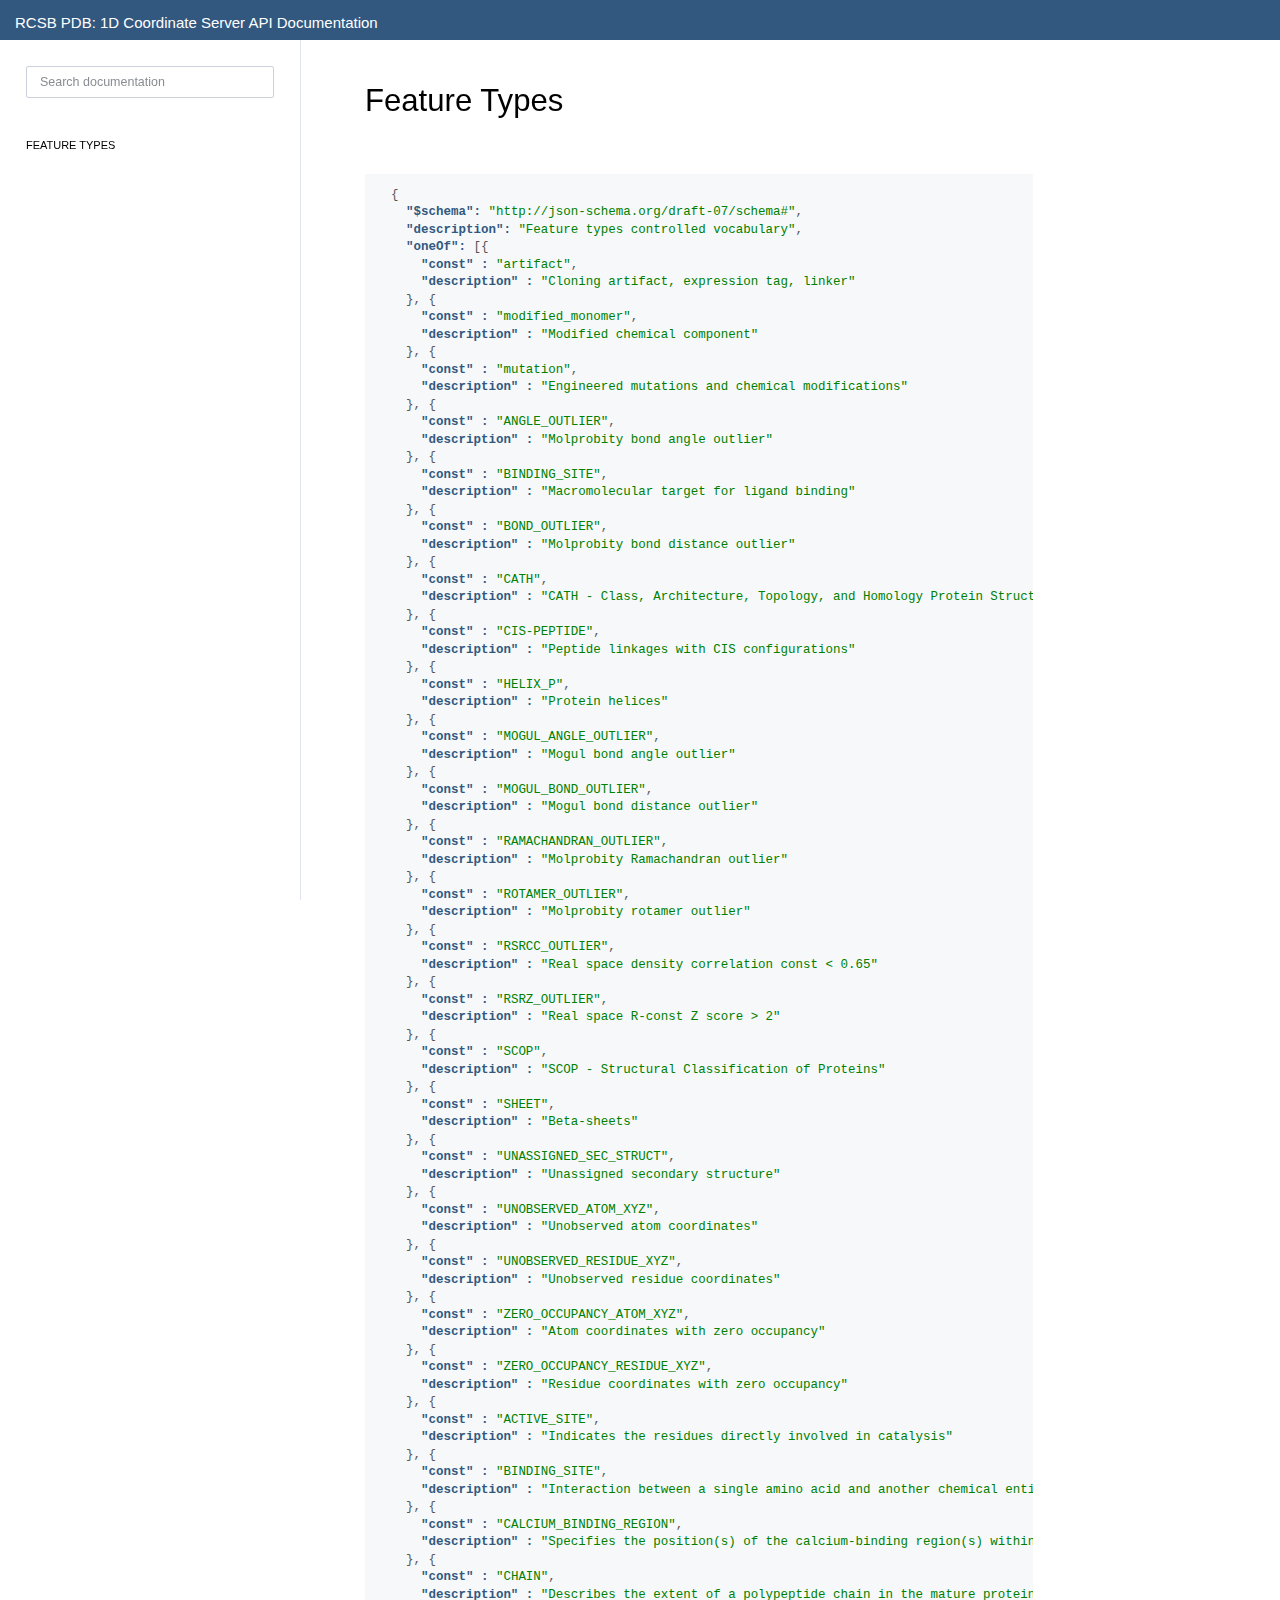
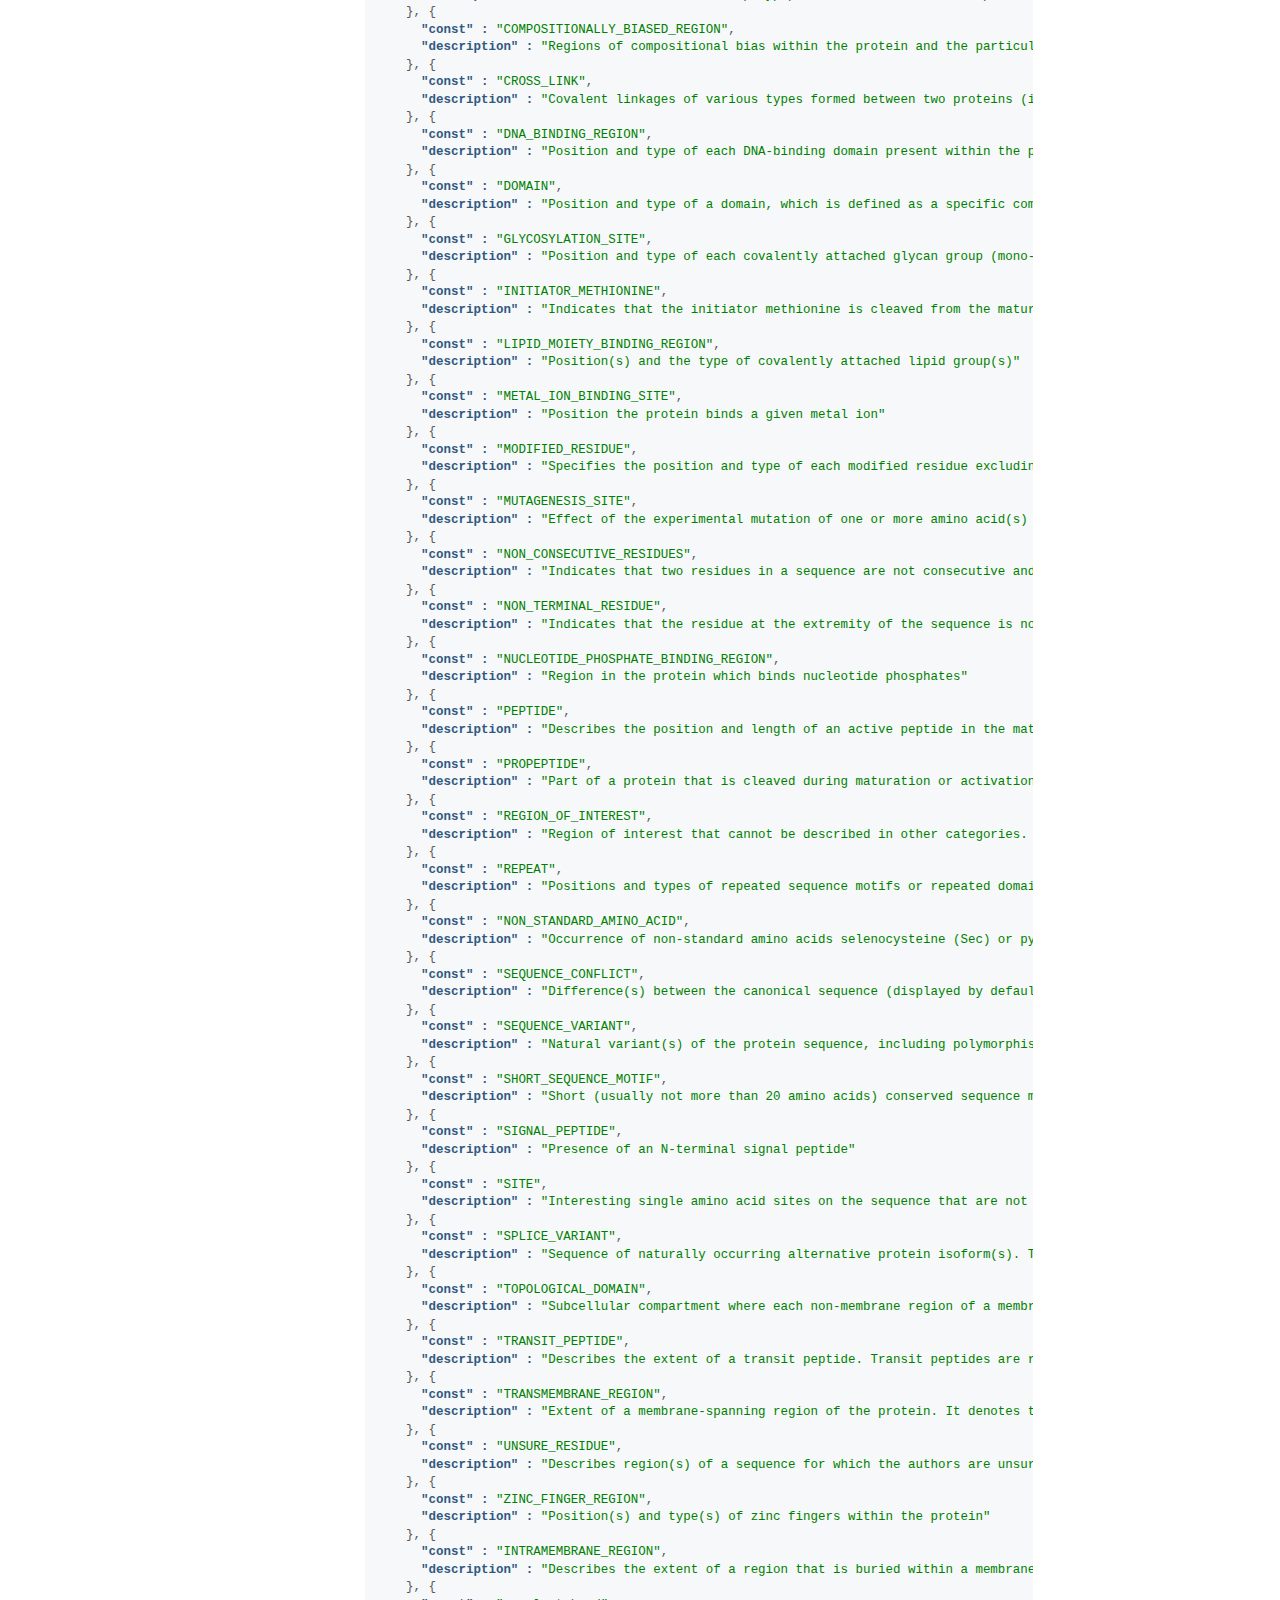
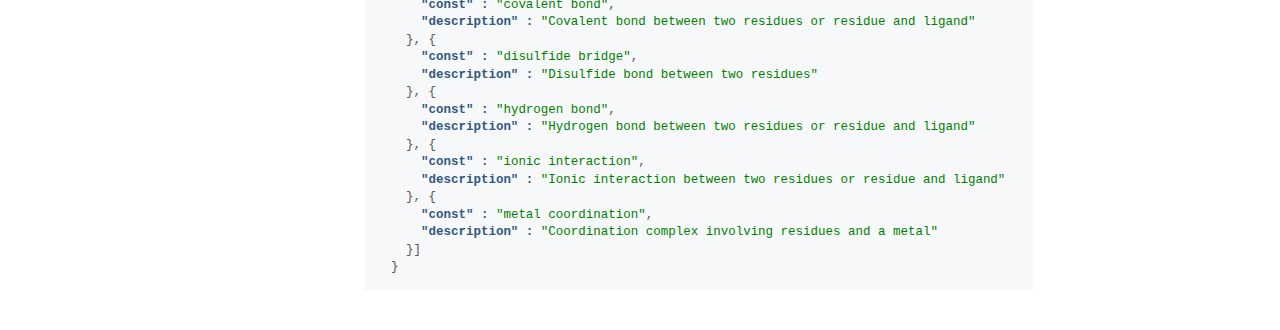
==== src/main/resources/static/feature-type.html @ b793517a "Name consistency && static html" ====
<!DOCTYPE html>
<html lang="en">
<head>
    <meta charset="utf-8">
    <meta content="IE=edge,chrome=1" http-equiv="X-UA-Compatible">
    <meta name="viewport" content="width=device-width, initial-scale=1, maximum-scale=1">
    <title>RCSB PDB 1D Coordinate Server API: Understanding and Using</title>

    <link href="docs/assets/screen.css" rel="stylesheet" media="screen">
    <link href="docs/assets/print.css" rel="stylesheet" media="print">

    <script src="https://code.jquery.com/jquery-3.5.1.slim.min.js"></script>
    <script src="docs/assets/helpers.js"></script>
    <script src="docs/assets/highlight.js"></script>
    <script src="docs/assets/schema/traverse.js"></script>
</head>

<style>
    *{box-sizing: border-box;}
</style>

<body>

<div class="docs-header">
    <p class="docs-title">RCSB PDB: 1D Coordinate Server API Documentation</p>
</div>

<div class="toc-wrapper">

    <div class="toc-header">
        <div class="search">
            <label for="input-search"></label>
            <input type="text" class="search" id="input-search" onkeyup="filter_table()" placeholder="Search documentation" title="Type in a keyword">
        </div>
    </div>

    <div id="toc" class="toc-list-h1">
        <li>
            <a href="#feature-type" class="toc-h1 toc-link" data-title="entry-attributes">Feature Types</a>
        </li>
    </div>
</div>

<div class="main-page-wrapper">

    <div class="content">

        <h1 id="feature-type">Feature Types</h1>
        <div id="gql-api-feature-type"></div>

    </div>
</div>

<script>
    document.body.onload = render_dynamic_parts;

    function render_dynamic_parts() {
        load("gql-api-feature-type", "./docs/tutorial/gql-api-feature-type.json", render_json);
    }

    function cell_matched(td, filter) {
        if (td) {
            var txtValue = td.textContent || td.innerText;
            return txtValue.toUpperCase().indexOf(filter) > -1;
        }
        return false;
    }

    function highlight(token) {
        var select = $('table');
        for (i = 0; i < select.length; i++) {
            var id = select[i].id;
            var table = $("#"+id);
            table.removeHighlight();
            table.highlight(token);
        }
    }

    function filter(token) {
        tr = document.querySelectorAll("tr");
        for (i = 0; i < tr.length; i++) {
            var matches = [];
            var tds = tr[i].getElementsByTagName("td");
            if (tds.length === 0)
                continue;
            for (j = 0; j < tds.length; j++) {
                td = tds[j];
                matches.push(cell_matched(td, token));
            }
            if (matches.some(item => item)) {
                tr[i].style.display = "";
            } else {
                tr[i].style.display = "none";
            }
        }
    }

    function filter_table() {

        var input, token, tr, td, i, j, txtValue;
        input = document.getElementById("input-search");
        token = input.value.toUpperCase();
        highlight(token);
        filter(token);
    }

</script>
</body>
---- src/main/resources/static/docs/assets/screen.css ----
/*! normalize.css v3.0.2 | MIT License | git.io/normalize */
html {
    font-family: sans-serif;
    -ms-text-size-adjust: 100%;
    -webkit-text-size-adjust: 100%
}

body {
    margin: 0
}

article, aside, details, figcaption, figure, footer, header, hgroup, main, menu, nav, section, summary {
    display: block
}

audio, canvas, progress, video {
    display: inline-block;
    vertical-align: baseline
}

audio:not([controls]) {
    display: none;
    height: 0
}

[hidden], template {
    display: none
}

a {
    background-color: transparent
}

a:active, a:hover {
    outline: 0
}

abbr[title] {
    border-bottom: 1px dotted
}

b, strong {
    font-weight: 600
}

dfn {
    font-style: italic
}

h1 {
    font-size: 2em;
    margin: 0.67em 0
}

mark {
    background: #ff0;
    color: #000
}

small {
    font-size: 80%
}

sub, sup {
    font-size: 75%;
    line-height: 0;
    position: relative;
    vertical-align: baseline
}

sup {
    top: -0.5em
}

sub {
    bottom: -0.25em
}

img {
    border: 0
}

svg:not(:root) {
    overflow: hidden
}

figure {
    margin: 1em 40px
}

hr {
    box-sizing: content-box;
    height: 0
}

pre {
    overflow: auto
}

code, kbd, pre, samp {
    font-family: monospace, monospace;
    font-size: 1em
}

button, input, optgroup, select, textarea {
    color: inherit;
    font: inherit;
    margin: 0
}

button {
    overflow: visible
}

button, select {
    text-transform: none
}

button, html input[type="button"], input[type="reset"], input[type="submit"] {
    -webkit-appearance: button;
    cursor: pointer
}

button[disabled], html input[disabled] {
    cursor: default
}

button::-moz-focus-inner, input::-moz-focus-inner {
    border: 0;
    padding: 0
}

input {
    line-height: normal
}

input[type="checkbox"], input[type="radio"] {
    box-sizing: border-box;
    padding: 0
}

input[type="number"]::-webkit-inner-spin-button, input[type="number"]::-webkit-outer-spin-button {
    height: auto
}

input[type="search"] {
    -webkit-appearance: textfield;
    box-sizing: content-box
}

input[type="search"]::-webkit-search-cancel-button, input[type="search"]::-webkit-search-decoration {
    -webkit-appearance: none
}

fieldset {
    border: 1px solid #c0c0c0;
    margin: 0 2px;
    padding: 0.35em 0.625em 0.75em
}

legend {
    border: 0;
    padding: 0
}

textarea {
    overflow: auto
}

optgroup {
    font-weight: bold
}

table {
    border-collapse: collapse;
    border-spacing: 0;
    width: 100%;
    max-width: 100%;
}

td, th {
    padding: 0
}

.content h1, .content h2, .content h5, .content h6 {
    font-family: -apple-system, BlinkMacSystemFont, "Segoe UI", Roboto, Helvetica, Arial, sans-serif, "Apple Color Emoji", "Segoe UI Emoji", "Segoe UI Symbol"
}

@media (max-width: 991px) {
    .content h1, .content h2, .content h5, .content h6 {
        font-size: 15px
    }
}

@media (min-width: 992px) {
    .content h1, .content h2, .content h5, .content h6 {
        font-size: 15px
    }
}

.content h1, .content h2, .content h5, .content h6 {
    font-weight: normal
}

.content code, .content pre {
    font-family: Consolas, Menlo, Monaco, "Lucida Console", "Liberation Mono", "DejaVu Sans Mono", "Bitstream Vera Sans Mono", "Courier New", monospace, serif;
    font-size: 0.833rem;
    line-height: 1.4
}

.content code {
    word-break: break-all;
    -webkit-hyphens: auto;
    -ms-hyphens: auto;
    hyphens: auto
}

.content aside.warning:before, .content aside.notice:before, .content aside.success:before {
    font-family: serif;
    speak: none;
    font-style: normal;
    font-weight: normal;
    font-variant: normal;
    text-transform: none;
    line-height: 1
}

.content aside.warning:before {
    content: "\e600"
}

.content aside.notice:before {
    content: "\e602"
}

.content aside.success:before {
    content: "\e606"
}

html {
    font-size: 15px;
    line-height: 1.6
}

body {
    color: #565656;
    padding: 0;
    margin: 0;
    height: 100%;
    -webkit-text-size-adjust: none;
    font-size: 15px;
    line-height: 1.7;
    font-family: -apple-system, BlinkMacSystemFont, "Segoe UI", Roboto, Helvetica, Arial, sans-serif, "Apple Color Emoji", "Segoe UI Emoji", "Segoe UI Symbol"
}

.docs-header {
    height: 40px;
    width: 100%;
    position: fixed;
    top: 0;
    left: 0;
    z-index: 50;
    background-color: #325880
}

.docs-title {
    color: white;
    margin-left: 15px;
    margin-top: 10px;
}

@media (min-width: 992px) {
    .docs-header {
        display: -ms-flexbox;
        display: flex;
        -ms-flex-direction: row;
        flex-direction: row;
        -ms-flex-pack: start;
        justify-content: flex-start
    }
}

.docs-header__brand {
    display: -ms-flexbox;
    display: flex;
    -ms-flex-direction: row;
    flex-direction: row;
    -ms-flex-pack: justify;
    justify-content: space-around
}

@media (max-width: 991px) {
    .docs-header__brand {
        width: 100%;
        height: 100%
    }
}

@media (min-width: 992px) {
    .docs-header__brand {
        width: auto;
        padding-left: 39px;
        height: 100%
    }
}

.docs-header__menu-toggle {
    border: none;
    margin: auto 0;
    background-color: white;
    color: #0086D6;
    border-radius: 4px;
    padding: 8px;
    font-size: 0.833rem;
    line-height: 1.4
}

.docs-header__menu-toggle:focus {
    outline: none
}

@media (min-width: 992px) {
    .docs-header__menu-toggle {
        display: none
    }
}

.docs-header__menu-toggle--active {
    background-color: #142E7B;
    color: white
}

@media (max-width: 991px) {
    .docs-header__home-link {
        padding-top: 12px
    }
}

@media (min-width: 992px) {
    .docs-header__home-link {
        padding-top: 8px
    }
}

.docs-header__logo {
    margin: auto 0
}

.docs-header__logo img {
    vertical-align: middle
}

@media (max-width: 991px) {
    .docs-header__logo img {
        height: 26px
    }
}

@media (min-width: 992px) {
    .docs-header__logo img {
        height: 26px
    }
}

.docs-header__nav {
    top: 40px;
    right: -300px;
    height: 100%;
    background-color: #325880;
    z-index: 1000;
    display: -ms-flexbox;
    display: flex;
    transition: 0.5s
}

@media (max-width: 991px) {
    .docs-header__nav {
        position: fixed;
        width: 300px;
        padding-top: 39px;
        -ms-flex-direction: column;
        flex-direction: column
    }
}

@media (min-width: 992px) {
    .docs-header__nav {
        margin-left: 65px;
        position: static;
        width: auto;
        -ms-flex-direction: row;
        flex-direction: row;
        -ms-flex-pack: justify;
        justify-content: space-around;
        -ms-flex-align: center;
        align-items: center;
        border: none
    }
}

@media all and (-ms-high-contrast: active), (-ms-high-contrast: none) {
    .docs-header__nav {
        margin-left: 100px
    }
}

.docs-header__nav--active {
    right: 0
}

.docs-header__nav-item {
    text-align: center;
    font-size: 0.733rem;
    line-height: 1.5;
    letter-spacing: 1px
}

@media (max-width: 991px) {
    .docs-header__nav-item {
        margin: 26px 0 0 0
    }

    .docs-header__nav-item:first-child {
        margin-top: 0
    }
}

@media (min-width: 992px) {
    .docs-header__nav-item {
        margin: 0 4px 0 0;
        transition: 0.5s
    }

    .docs-header__nav-item:first-child {
        margin-left: 0
    }
}

@media all and (-ms-high-contrast: active), (-ms-high-contrast: none) {
    .docs-header__nav-item {
        margin-top: 35px
    }
}

.docs-header__nav-item-link {
    color: white;
    text-decoration: none;
    font-weight: 400;
    text-transform: uppercase;
    padding: 8px;
    border-radius: 4px
}

.docs-header__nav-item-link:active, .docs-header__nav-item-link:focus, .docs-header__nav-item-link:hover {
    color: white;
    text-decoration: none;
    background-color: #142E7B
}

@media (min-width: 992px) {
    .docs-header__nav-item-link {
        font-size: 0.733rem;
        line-height: 1.5;
        text-decoration: none;
        border-radius: 4px
    }

    .docs-header__nav-item-link:hover, .docs-header__nav-item-link:focus, .docs-header__nav-item-link:active {
        color: white;
        text-decoration: none
    }
}

.docs-header__nav-item-link--active {
    background-color: #142E7B
}

#toc > ul > li > a > span {
    float: right;
    background-color: #2484FF;
    border-radius: 40px;
    width: 20px
}

.toc-wrapper {
    box-sizing: content-box;
    transition: left 0.3s ease-in-out;
    top: 40px;
    overflow-y: scroll;
    -webkit-overflow-scrolling: touch;
    overflow-x: hidden;
    position: fixed;
    z-index: 30;
    left: 0;
    bottom: 0;
    width: 248px;
    padding: 26px;
    background-color: white;
    box-shadow: 1px 0 0 0 #DEE5EF
}

@media (max-width: 992px) {
    .toc-wrapper {
        left: -300px
    }

    .toc-wrapper.open {
        left: 0
    }
}

.toc-wrapper .lang-selector {
    display: none
}

@media (max-width: 692px) {
    .toc-wrapper .lang-selector {
        display: block
    }
}

.toc-wrapper .lang-selector a {
    padding-top: 0.5em;
    padding-bottom: 0.5em
}

.toc-wrapper .toc-header {
    text-align: center;
    color: #FFFFFF;
    margin-bottom: 39px
}

.toc-wrapper .toc-header > img {
    display: block;
    max-width: 100%;
    width: 100%;
    position: relative;
    height: auto;
    margin: 0 auto
}

.toc-wrapper .search {
    position: relative
}

.toc-wrapper .search input {
    background: white;
    border: 1px solid #CBD2DB;
    padding: 0 13px;
    box-sizing: border-box;
    width: 100%;
    outline: none;
    color: #565656;
    border-radius: 2px;
    font-weight: 400;
    height: 32px;
    line-height: 32px;
    font-size: 0.833rem
}

.toc-wrapper .search input::-webkit-input-placeholder {
    color: #898D92
}

.toc-wrapper .search input:-ms-input-placeholder {
    color: #898D92
}

.toc-wrapper .search input::placeholder {
    color: #898D92
}

.toc-wrapper img + .tocify, .toc-wrapper .lang-selector + .tocify {
    margin-top: 0
}

.toc-wrapper .search-results {
    margin-top: 0;
    box-sizing: border-box;
    height: 0;
    overflow-y: auto;
    overflow-x: hidden;
    transition-property: height, margin;
    transition-duration: 180ms;
    transition-timing-function: ease-in-out
}

.toc-wrapper .search-results.visible {
    height: 30%;
    margin-bottom: 1em
}

.toc-wrapper .search-results li {
    margin: 1em 13px;
    line-height: 1;
    color: #7B7B7B
}

.toc-wrapper .search-results a {
    color: #7B7B7B;
    text-decoration: none
}

.toc-wrapper .search-results a:hover {
    text-decoration: underline
}

.toc-wrapper .tocify-item > a, .toc-wrapper .toc-footer {
    display: none
}

.toc-wrapper .toc-footer li {
    padding: 0;
    display: block;
    overflow-x: hidden;
    white-space: nowrap;
    text-overflow: ellipsis
}

.toc-wrapper ul, .toc-wrapper li {
    list-style: none;
    margin: 0;
    padding: 0
}

.toc-wrapper li {
    color: #565656
}

.toc-wrapper .toc-h1 {
    color: #000000;
    margin-top: 26px;
    font-size: 0.733rem;
    line-height: 1.5;
    text-transform: uppercase;
    font-weight: 400
}

.toc-wrapper .toc-h1:hover {
    color: #0086D6
}

.toc-wrapper .toc-link.active {
    color: #0086D6 !important
}

.toc-wrapper .toc-link.active > a {
    color: #0086D6 !important
}

.toc-wrapper .toc-link.active-parent {
    color: #0086D6
}

.toc-wrapper .toc-list-h2 .toc-list-h5 {
    display: none
}

.toc-wrapper .toc-h2 {
    padding-left: 13px;
    margin-top: 13px;
    font-size: 0.733rem;
    line-height: 1.5;
    text-transform: uppercase;
    font-weight: 400
}

.toc-wrapper .toc-h2:hover {
    color: #0086D6
}

.toc-wrapper .toc-footer {
    padding: 1em 0;
    margin-top: 1em;
    border-top: 1px dashed #666
}

.toc-wrapper .toc-footer li, .toc-wrapper .toc-footer a {
    color: #7B7B7B;
    text-decoration: none
}

.toc-wrapper .toc-footer a:hover {
    text-decoration: underline
}

.toc-wrapper .toc-footer li {
    font-size: 0.8em;
    line-height: 1.7;
    text-decoration: none
}

.toc-link, .toc-footer li {
    padding: 0;
    display: block;
    overflow-x: hidden;
    white-space: nowrap;
    text-overflow: ellipsis;
    text-decoration: none;
    color: #565656
}

.main-page-wrapper {
    width: 60vw;
    margin-left: 300px;
    position: relative;
    z-index: 10;
    background-color: white;
    min-height: 100%;
    top: 40px;
    padding-bottom: 1px
}

@media (max-width: 992px) {
    .main-page-wrapper {
        margin-left: 0
    }
}

.main-page-wrapper .lang-selector {
    position: fixed;
    z-index: 50;
    border-bottom: 5px solid #2E3336
}

@media (max-width: 692px) {
    .main-page-wrapper .lang-selector {
        display: none
    }
}

.lang-selector {
    background-color: #1E2224;
    width: 100%;
    font-weight: bold
}

.lang-selector:after {
    content: '';
    clear: both;
    display: block
}

.lang-selector a {
    display: block;
    float: left;
    color: #fff;
    text-decoration: none;
    padding: 0 10px;
    line-height: 30px;
    outline: 0
}

.lang-selector a:active, .lang-selector a:focus {
    background-color: #111;
    color: #fff
}

.lang-selector a.active {
    background-color: #2E3336;
    color: #fff
}

.content {
    -webkit-transform: translateZ(0);
    position: relative;
    z-index: 30;
    padding: 39px 35px 39px 65px
}

.content:after {
    content: '';
    display: block;
    clear: both
}

.content > h1, .content > h2, .content > h3, .content > h4, .content > h5, .content > h6, .content > p, .content > table, .content > ul, .content > ol, .content > aside, .content > dl {
    box-sizing: border-box;
    display: block;
    width: 100%;
    max-width: 100%;
}

.content ul, .content ol {
    padding: 0 26px
}

.content > h1, .content > h2, .content > div {
    clear: both
}

.content h1 {
    font-size: 2.074rem;
    line-height: 1.4;
    padding: 0 0 25px 0;
    margin-bottom: 26px;
    color: #000000
}

@media (max-width: 692px) {
    .content h1 {
        padding: 1em 1.1em
    }
}

.content h1:first-child, .content div:first-child + h1 {
    border-top-width: 0;
    margin-top: 0
}

.content h2 {
    font-size: 1.728rem;
    line-height: 1.3;
    margin-top: 65px;
    margin-bottom: 26px;
    padding: 0;
    color: #000000
}

@media (max-width: 692px) {
    .content h2 {
        padding: 1em 1.4em
    }
}

.content h1 + h2, .content h1 + div + h2 {
    margin-top: -26px;
    border-top: none
}

.content h3 {
    font-size: 1.44rem;
    line-height: 1.2;
    padding: 0;
    color: #000000
}

.content h4 {
    font-size: 1.2rem;
    line-height: 1.3;
    padding: 0;
    color: #000000
}

.content h5, .content h6 {
    font-size: 1.2rem;
    line-height: 1.3;
    padding: 0;
    color: #000000;
    margin-top: 39px;
    margin-bottom: 26px
}

.content hr {
    margin: 2em 0;
    border-top: 2px solid #2E3336;
    border-bottom: 2px solid #F3F7F9
}

.content table {
    margin-bottom: 13px;
    overflow: auto
}

.content table th, .content table td {
    text-align: left;
    vertical-align: top;
    line-height: 1.6
}

.content table th code, .content table td code {
    white-space: nowrap
}

.content table th {
    padding: 4px 13px;
    border-bottom: 1px solid #898D92;
    vertical-align: bottom;
    color: #000000
}

.content table td {
    padding: 13px
}

.content table tr:nth-child(odd) > td {
    background-color: white
}

.content table tr:nth-child(even) > td {
    background-color: #fbfcfd
}

.content dt {
    font-weight: bold
}

.content dd {
    margin-left: 15px
}

.content li {
    padding: 0 !important;
    margin-bottom: 4px
}

.content p {
    margin-bottom: 13px
}

.content img {
    max-width: 100%
}

.content code {
    background-color: rgba(0, 0, 0, 0.05);
    padding: 3px;
    border-radius: 4px
}

.content pre > code {
    background-color: transparent;
    padding: 0
}

.content aside {
    padding: 15px;
    margin-top: 26px;
    margin-bottom: 26px;
    background: rgba(0, 134, 214, 0.1);
    border: 1px solid rgba(0, 134, 214, 0.4);
    border-radius: 4px;
    width: 100%;
    position: relative;
}

.content aside p {
    padding: 0
}

.content aside.warning {
    background-color: rgba(239, 183, 27, 0.1);
    border: 1px solid rgba(239, 183, 27, 0.4)
}

.content aside.success {
    background-color: rgba(75, 196, 103, 0.1);
    border: 1px solid rgba(75, 196, 103, 0.4)
}

.content aside:before {
    vertical-align: middle;
    padding-right: 0.5em;
    font-size: 14px
}

.content .search-highlight {
    padding: 2px;
    margin: -3px;
    border-radius: 4px;
    border: 1px solid #F7E633;
    background: linear-gradient(to top left, #F7E633 0%, #F1D32F 100%)
}

span.highlight {
    padding: 2px;
    margin: -3px;
    border-radius: 4px;
    border: 1px solid #F7E633;
    background: linear-gradient(to top left, #F7E633 0%, #F1D32F 100%)
}

.content a {
    color: #0086D6;
    text-decoration: none
}

.content a:hover {
    color: #0086D6;
    text-decoration: underline
}

.content a, .content p {
    word-break: break-word
}

.content pre, .content blockquote {
    background-color: #f6f8fa;
    margin: 0;
    width: 100%;
    clear: right;
    box-sizing: border-box;
    position: relative;
}

@media (max-width: 692px) {
    .content pre, .content blockquote {
        width: 100%
    }
}

.content pre > p, .content blockquote > p {
    margin: 0
}

.content pre a, .content blockquote a {
    color: #fff;
    text-decoration: none;
    border-bottom: dashed 1px #ccc
}

.content pre {
    padding: 13px 26px;
}

.content blockquote > p {
    background-color: #191D1F;
    padding: 13px 13px;
    color: #eee
}

@media (max-width: 992px) {
    #nav-button {
        display: block
    }

    .toc-link {
        padding-top: 0.3em;
        padding-bottom: 0.3em
    }
}

@media (max-width: 692px) {
    .content > h1, .content > h2, .content > h3, .content > h4, .content > h5, .content > h6, .content > p, .content > table, .content > ul, .content > ol, .content > aside, .content > dl {
        padding: 1em 2em;
        width: 100%
    }

    .content pre, .content blockquote {
        width: auto;
        float: none
    }
}

.highlight table td {
    padding: 5px;
}

.highlight table pre {
    margin: 0;
}

.string {
    color: #008000;
}

.number {
    color: #0000ff;
}

.boolean {
    color: #b22222;
}

.null {
    color: #808080;
}

.key {
    color: #325880;
    font-weight: bold;
    font-family: Consolas, Menlo, Monaco, "Lucida Console", "Liberation Mono", "DejaVu Sans Mono", "Bitstream Vera Sans Mono", "Courier New", monospace, serif;
}

.smaller {
    font-size: 14px;
}

.mono {
    font-family: "Courier New", Courier, monospace;
}

a.button {
    display:inline-block;
    padding: 0.7em 1.0em 0.5em 1.0em;
    border:0.1em solid #FFFFFF;
    border-radius:0.12em;
    box-sizing: border-box;
    text-decoration:none;
    font-family:'Roboto',sans-serif;
    color:#FFFFFF  !important;
    text-align:center;
    transition: all 0.2s;
    background: #325880 linear-gradient(to bottom, #637aad 5%, #5972a7 100%);
    float: right;
    margin: 10px 0.3em 0.3em 0;
    font-size: 0.733rem;
    line-height: 1.5;
    text-transform: uppercase;
    font-weight: 400
}

a.button:hover{
    color:#ffffff !important;
    background: #325880 linear-gradient(to bottom, #637aad 5%, #5972a7 100%);
}

a.button:active {
    position:relative;
    top:1px;
}

@media all and (max-width:30em){
     a.button1 {
        display:block;
        margin:0.4em auto;
    }
}

.example {
    margin: 0;
    width: 100%;
    clear: right;
    box-sizing: border-box;
    position: relative;
}

.attr-td-1 {
    width: 350px;
    word-break: break-all;
    display: block;
    font-family: Consolas, Menlo, Monaco, "Lucida Console", "Liberation Mono", "DejaVu Sans Mono", "Bitstream Vera Sans Mono", "Courier New", monospace, serif;
    font-size: 12px;
}

.attr-td-2 {
    white-space: normal;
    font-size: 12px;
    width: 10%;
}

.attr-td-2 .code {
    white-space: nowrap;
}
.attr-td-3 {
    font-family: Consolas, Menlo, Monaco, "Lucida Console", "Liberation Mono", "DejaVu Sans Mono", "Bitstream Vera Sans Mono", "Courier New", monospace, serif;
    font-size: 12px;
}

.attr-td-4 {
    font-family: Consolas, Menlo, Monaco, "Lucida Console", "Liberation Mono", "DejaVu Sans Mono", "Bitstream Vera Sans Mono", "Courier New", monospace, serif;
    word-break: break-all;
    font-size: 12px;
    width: 100%;
}

.attributes-page-wrapper {
    width: calc(100% - 10vw);
    position: relative;
    z-index: 10;
    background-color: white;
    min-height: 100%;
    top: 40px;
    padding-bottom: 1px
}

#attribute-search-input {
    background-position: 10px 10px;
    background-repeat: no-repeat;
    width: 300px;
    float: right;
    font-size: 15px;
    padding: 8px 20px 8px 20px;
    border: 1px solid #ddd;
    margin-bottom: 12px;
}

#search-attributes-table table {
    table-layout: fixed;
}

#search-attributes-table tr {
    border-bottom: 1px solid #ccc;
}

#search-attributes-table tr:nth-child(even) {
    background-color: #fbfcfd;
}

#search-attributes-table tr:nth-child(even) > td {
    background-color: #fbfcfd;
}

@media
only screen and (max-width: 1100px) {
    .content {
        width: 100%;
    }
    .content table {
        overflow-y:hidden;
        overflow-x:auto;
    }
    .attributes-page-wrapper {
        width: 100%;
    }
    .attr-td-1, .attr-td-2, .attr-td-3, .attr-td-4{
        width: unset;
    }
    #search-attributes-table table, thead, tbody, th, td, tr {
        display: block;
    }
    #search-attributes-table thead tr {
        position: absolute;
        top: -9999px;
        left: -9999px;
    }
    #search-attributes-table tr {
        border: 1px solid #ccc;
    }
    #search-attributes-table td {
        border: none;
        border-bottom: 1px solid #eee;
        position: relative;
        margin-left: 150px;
        word-break: break-all;
    }
    #search-attributes-table td:before {
        position: absolute;
        top: 12px;
        left: 6px;
        width: 200px;
        padding-right: 40px;
        white-space: nowrap;
        margin-left: -150px;
        word-wrap:break-word;
    }
    #search-attributes-table td:nth-of-type(1):before { content: "Attribute"; }
    #search-attributes-table td:nth-of-type(2):before { content: "Operators"; }
    #search-attributes-table td:nth-of-type(3):before { content: "Type"; }
    #search-attributes-table td:nth-of-type(4):before { content: "Description"; }
}
---- src/main/resources/static/docs/assets/print.css ----
/*! normalize.css v3.0.2 | MIT License | git.io/normalize */
html {
    font-family: sans-serif;
    -ms-text-size-adjust: 100%;
    -webkit-text-size-adjust: 100%
}

body {
    margin: 0
}

article, aside, details, figcaption, figure, footer, header, hgroup, main, menu, nav, section, summary {
    display: block
}

audio, canvas, progress, video {
    display: inline-block;
    vertical-align: baseline
}

audio:not([controls]) {
    display: none;
    height: 0
}

[hidden], template {
    display: none
}

a {
    background-color: transparent
}

a:active, a:hover {
    outline: 0
}

abbr[title] {
    border-bottom: 1px dotted
}

b, strong {
    font-weight: bold
}

dfn {
    font-style: italic
}

h1 {
    font-size: 2em;
    margin: 0.67em 0
}

mark {
    background: #ff0;
    color: #000
}

small {
    font-size: 80%
}

sub, sup {
    font-size: 75%;
    line-height: 0;
    position: relative;
    vertical-align: baseline
}

sup {
    top: -0.5em
}

sub {
    bottom: -0.25em
}

img {
    border: 0
}

svg:not(:root) {
    overflow: hidden
}

figure {
    margin: 1em 40px
}

hr {
    box-sizing: content-box;
    height: 0
}

pre {
    overflow: auto
}

code, kbd, pre, samp {
    font-family: monospace, monospace;
    font-size: 1em
}

button, input, optgroup, select, textarea {
    color: inherit;
    font: inherit;
    margin: 0
}

button {
    overflow: visible
}

button, select {
    text-transform: none
}

button, html input[type="button"], input[type="reset"], input[type="submit"] {
    -webkit-appearance: button;
    cursor: pointer
}

button[disabled], html input[disabled] {
    cursor: default
}

button::-moz-focus-inner, input::-moz-focus-inner {
    border: 0;
    padding: 0
}

input {
    line-height: normal
}

input[type="checkbox"], input[type="radio"] {
    box-sizing: border-box;
    padding: 0
}

input[type="number"]::-webkit-inner-spin-button, input[type="number"]::-webkit-outer-spin-button {
    height: auto
}

input[type="search"] {
    -webkit-appearance: textfield;
    box-sizing: content-box
}

input[type="search"]::-webkit-search-cancel-button, input[type="search"]::-webkit-search-decoration {
    -webkit-appearance: none
}

fieldset {
    border: 1px solid #c0c0c0;
    margin: 0 2px;
    padding: 0.35em 0.625em 0.75em
}

legend {
    border: 0;
    padding: 0
}

textarea {
    overflow: auto
}

optgroup {
    font-weight: bold
}

table {
    border-collapse: collapse;
    border-spacing: 0
}

td, th {
    padding: 0
}

.content h1, .content h2, .content h3, .content h4, body {
    font-family: -apple-system, BlinkMacSystemFont, "Segoe UI", Roboto, Helvetica, Arial, sans-serif, "Apple Color Emoji", "Segoe UI Emoji", "Segoe UI Symbol"
}

@media (max-width: 991px) {
    .content h1, .content h2, .content h3, .content h4, body {
        font-size: 15px
    }
}

@media (min-width: 992px) {
    .content h1, .content h2, .content h3, .content h4, body {
        font-size: 15px
    }
}

.content h1, .content h2, .content h3, .content h4 {
    font-weight: normal
}

.content pre, .content code {
    font-family: Consolas, Menlo, Monaco, "Lucida Console", "Liberation Mono", "DejaVu Sans Mono", "Bitstream Vera Sans Mono", "Courier New", monospace, serif;
    font-size: 0.833rem;
    line-height: 1.4
}

.content pre, .content code {
    word-break: break-all;
    -webkit-hyphens: auto;
    -ms-hyphens: auto;
    hyphens: auto
}

.content aside.warning:before, .content aside.notice:before, .content aside.success:before {
    font-family: sans-serif;
    speak: none;
    font-style: normal;
    font-weight: normal;
    font-variant: normal;
    text-transform: none;
    line-height: 1
}

.content aside.warning:before {
    content: "\e600"
}

.content aside.notice:before {
    content: "\e602"
}

.content aside.success:before {
    content: "\e606"
}

.tocify, .toc-footer, .lang-selector, .search, #nav-button {
    display: none
}

.tocify-wrapper > img {
    margin: 0 auto;
    display: block
}

.content {
    font-size: 12px
}

.content pre, .content code {
    border: 1px solid #999;
    border-radius: 5px;
    font-size: 0.8em
}

.content pre code {
    border: 0
}

.content pre {
    padding: 1.3em
}

.content code {
    padding: 0.2em
}

.content table {
    border: 1px solid #999
}

.content table tr {
    border-bottom: 1px solid #999
}

.content table td, .content table th {
    padding: 0.7em
}

.content p {
    line-height: 1.5
}

.content a {
    text-decoration: none;
    color: #000
}

.content h1 {
    font-size: 2.5em;
    padding-top: 0.5em;
    padding-bottom: 0.5em;
    margin-top: 1em;
    margin-bottom: 26px;
    border: 2px solid #ccc;
    text-align: center
}

.content h2 {
    font-size: 1.8em;
    margin-top: 2em;
    border-top: 2px solid #ccc;
    padding-top: 0.8em
}

.content h1 + h2, .content h1 + div + h2 {
    border-top: none;
    padding-top: 0;
    margin-top: 0
}

.content h3, .content h4 {
    font-size: 0.8em;
    margin-top: 1.5em;
    margin-bottom: 0.8em;
    text-transform: uppercase
}

.content h5, .content h6 {
    text-transform: uppercase
}

.content aside {
    padding: 1em;
    border: 1px solid #ccc;
    border-radius: 5px;
    margin-top: 1.5em;
    margin-bottom: 1.5em;
    line-height: 1.6
}

.content aside:before {
    vertical-align: middle;
    padding-right: 0.5em;
    font-size: 14px
}
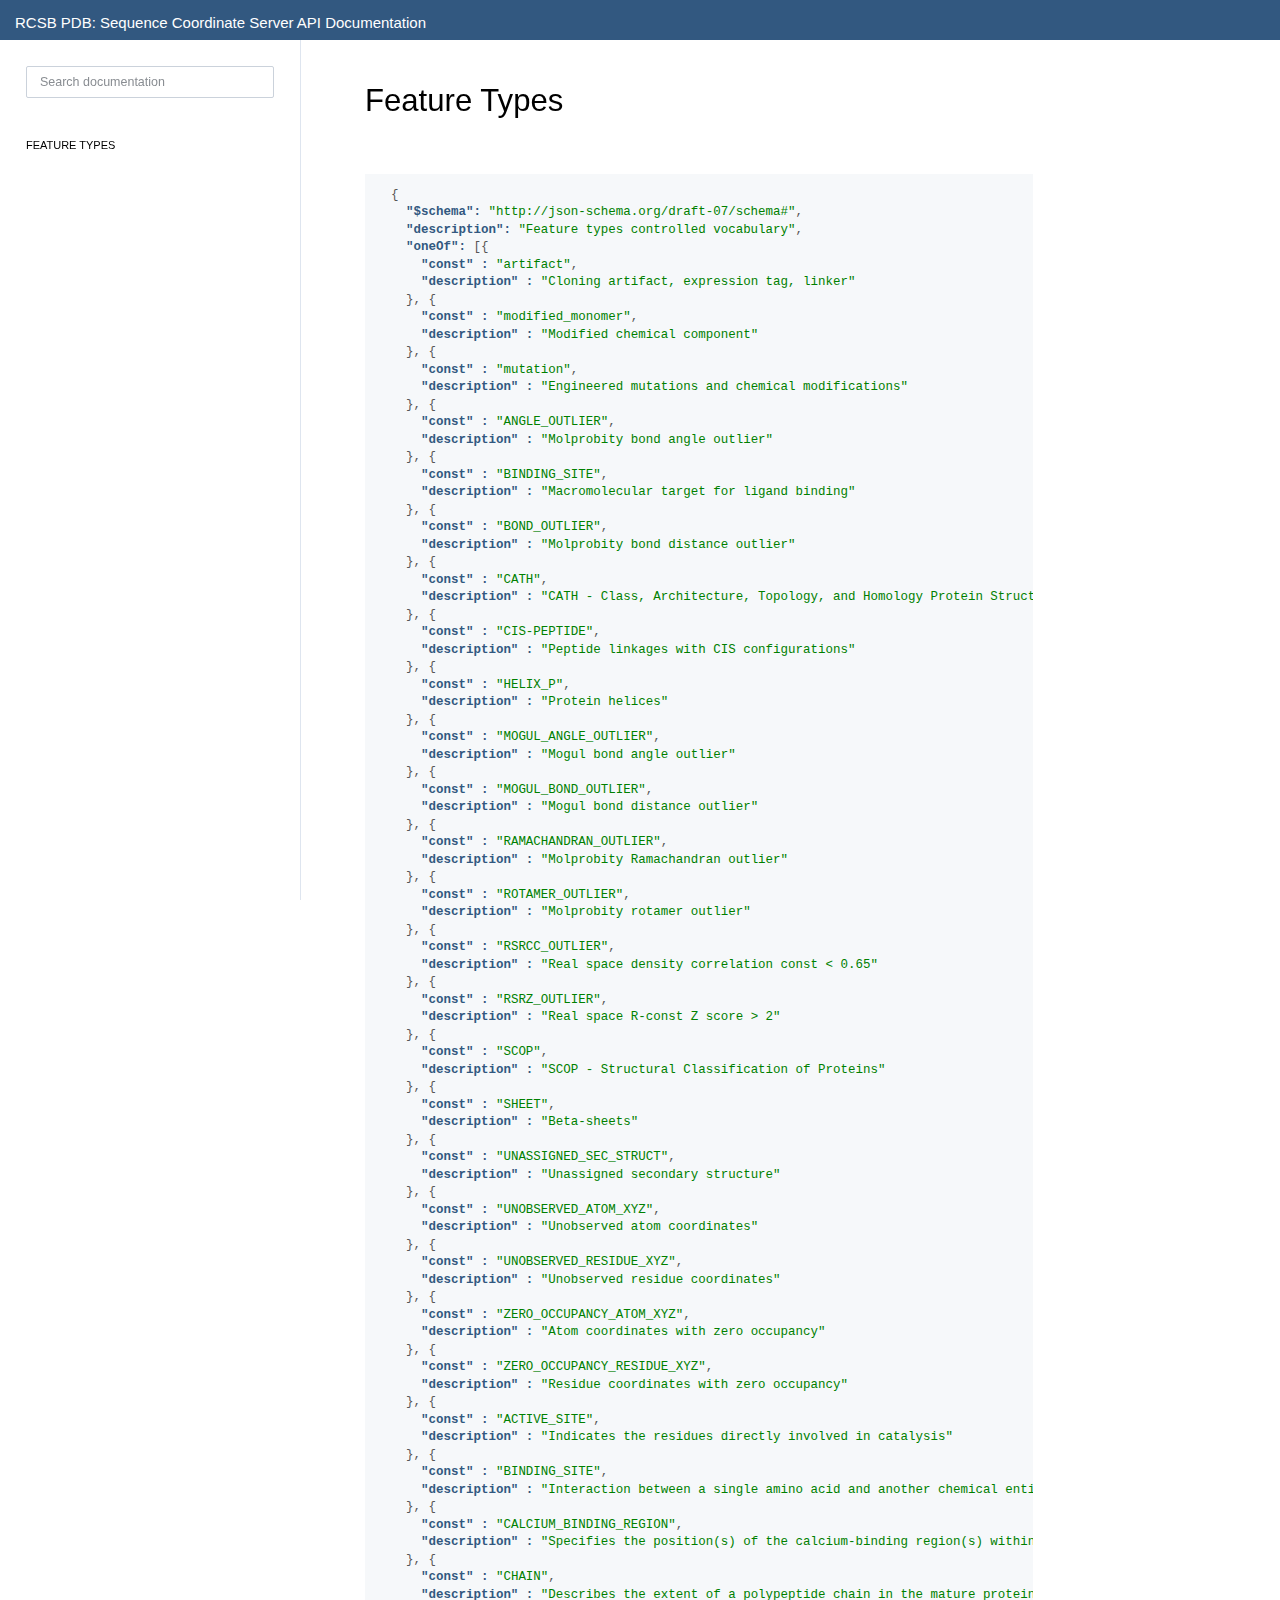
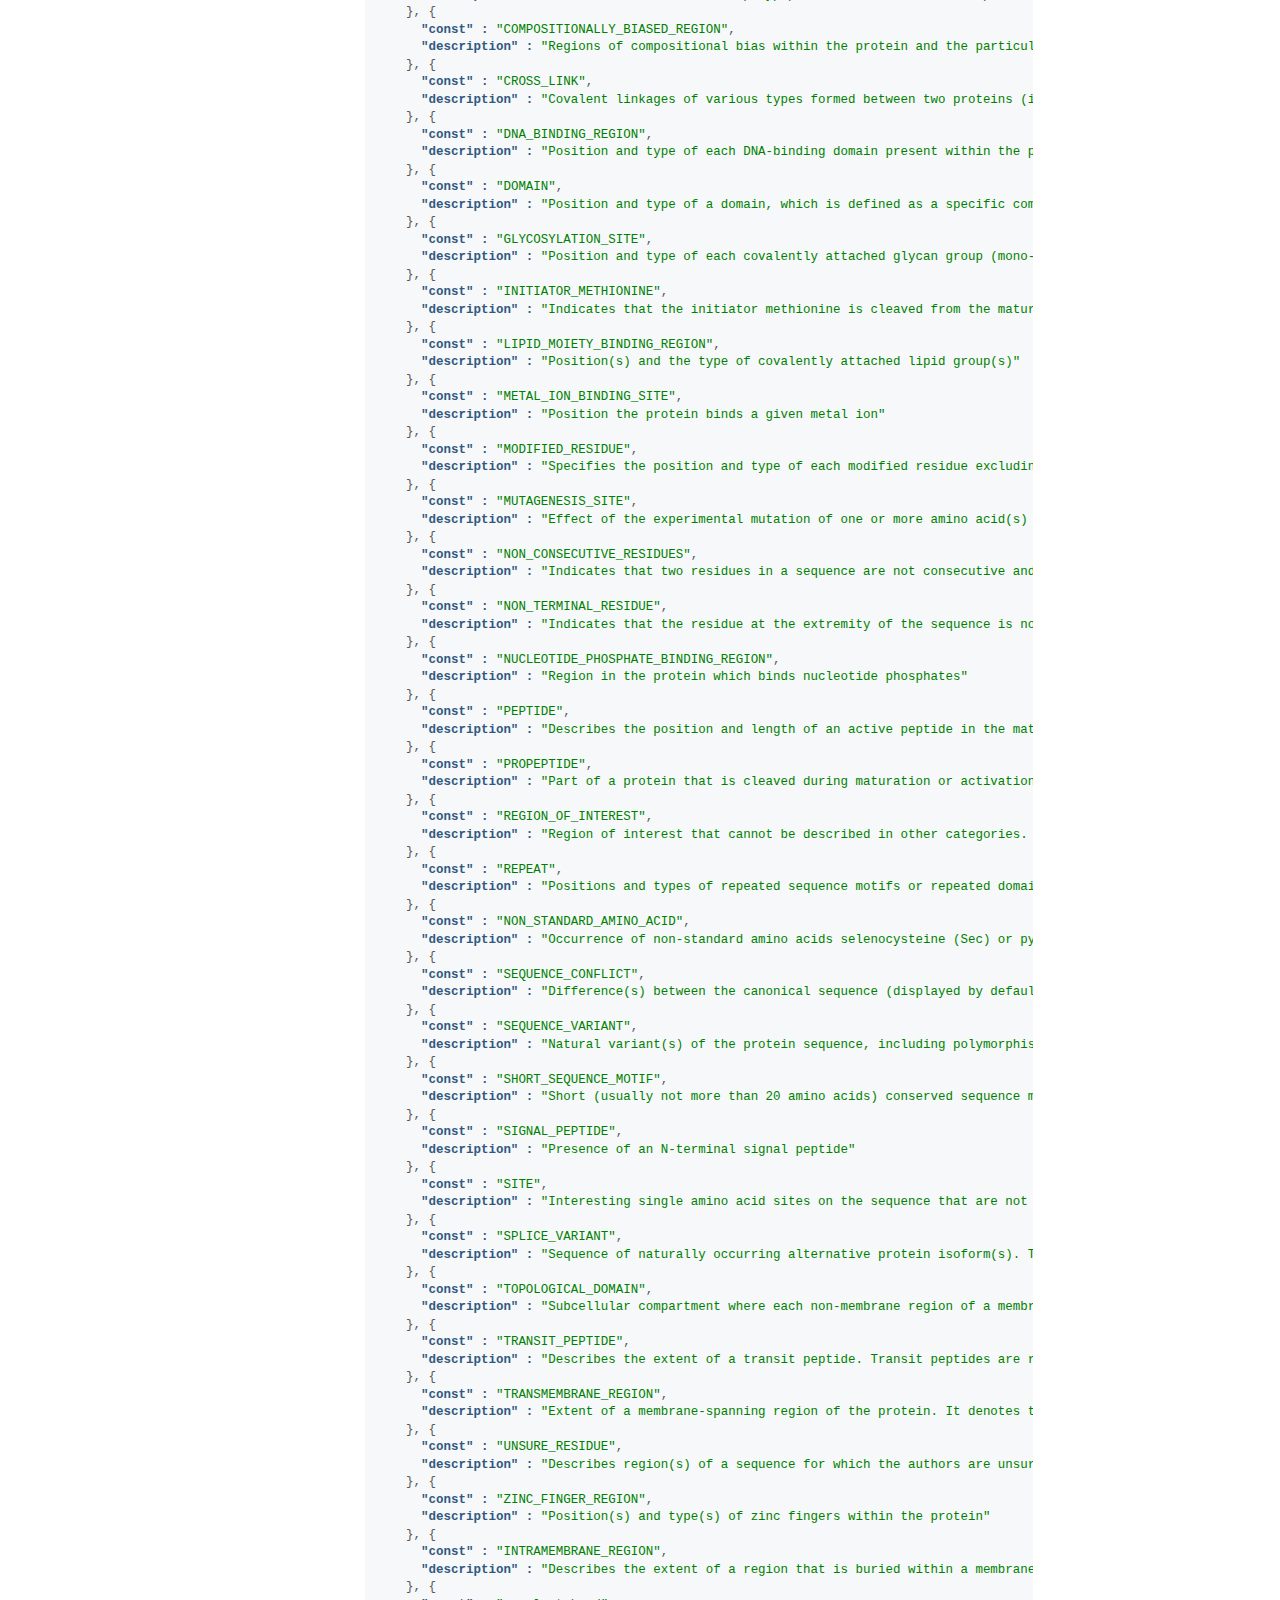
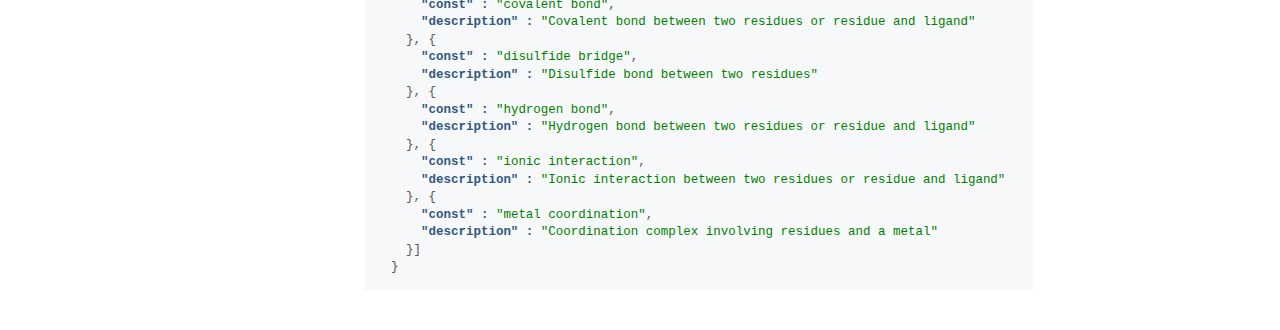
==== commit b2fcbdc1: "doc fixes" ====
--- a/src/main/resources/static/feature-type.html
+++ b/src/main/resources/static/feature-type.html
@@ -4,7 +4,7 @@
     <meta charset="utf-8">
     <meta content="IE=edge,chrome=1" http-equiv="X-UA-Compatible">
     <meta name="viewport" content="width=device-width, initial-scale=1, maximum-scale=1">
-    <title>RCSB PDB 1D Coordinate Server API: Understanding and Using</title>
+    <title>RCSB PDB Sequence Coordinate Server API: Understanding and Using</title>
 
     <link href="docs/assets/screen.css" rel="stylesheet" media="screen">
     <link href="docs/assets/print.css" rel="stylesheet" media="print">
@@ -22,7 +22,7 @@
 <body>
 
 <div class="docs-header">
-    <p class="docs-title">RCSB PDB: 1D Coordinate Server API Documentation</p>
+    <p class="docs-title">RCSB PDB: Sequence Coordinate Server API Documentation</p>
 </div>
 
 <div class="toc-wrapper">
--- a/src/main/resources/static/docs/assets/screen.css
+++ b/src/main/resources/static/docs/assets/screen.css
@@ -1238,4 +1238,9 @@
     #search-attributes-table td:nth-of-type(2):before { content: "Operators"; }
     #search-attributes-table td:nth-of-type(3):before { content: "Type"; }
     #search-attributes-table td:nth-of-type(4):before { content: "Description"; }
+}
+
+.content aside.error {
+    background-color: rgba(250, 128, 114, 0.1);
+    border: 1px solid rgba(250, 128, 114, 0.4);
 }